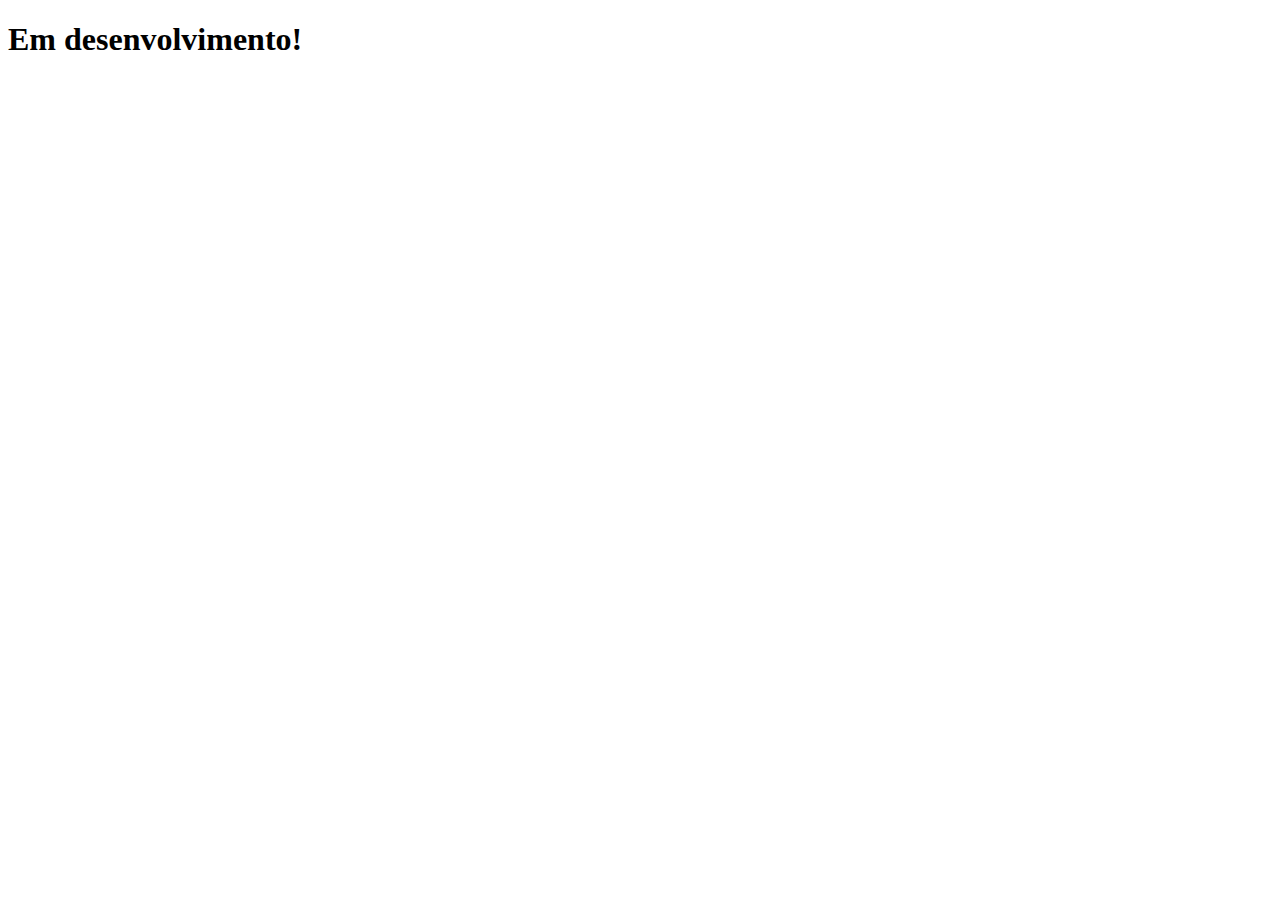
==== contato.html @ fc86af37 "Primeiro deploy do site" ====
<!DOCTYPE html>
<html lang="en">
<head>
    <meta charset="UTF-8">
    <meta http-equiv="X-UA-Compatible" content="IE=edge">
    <meta name="viewport" content="width=device-width, initial-scale=1.0">
    <title>Contato</title>
</head>
<body>
    <h1>Em desenvolvimento!</h1>
</body>
</html>
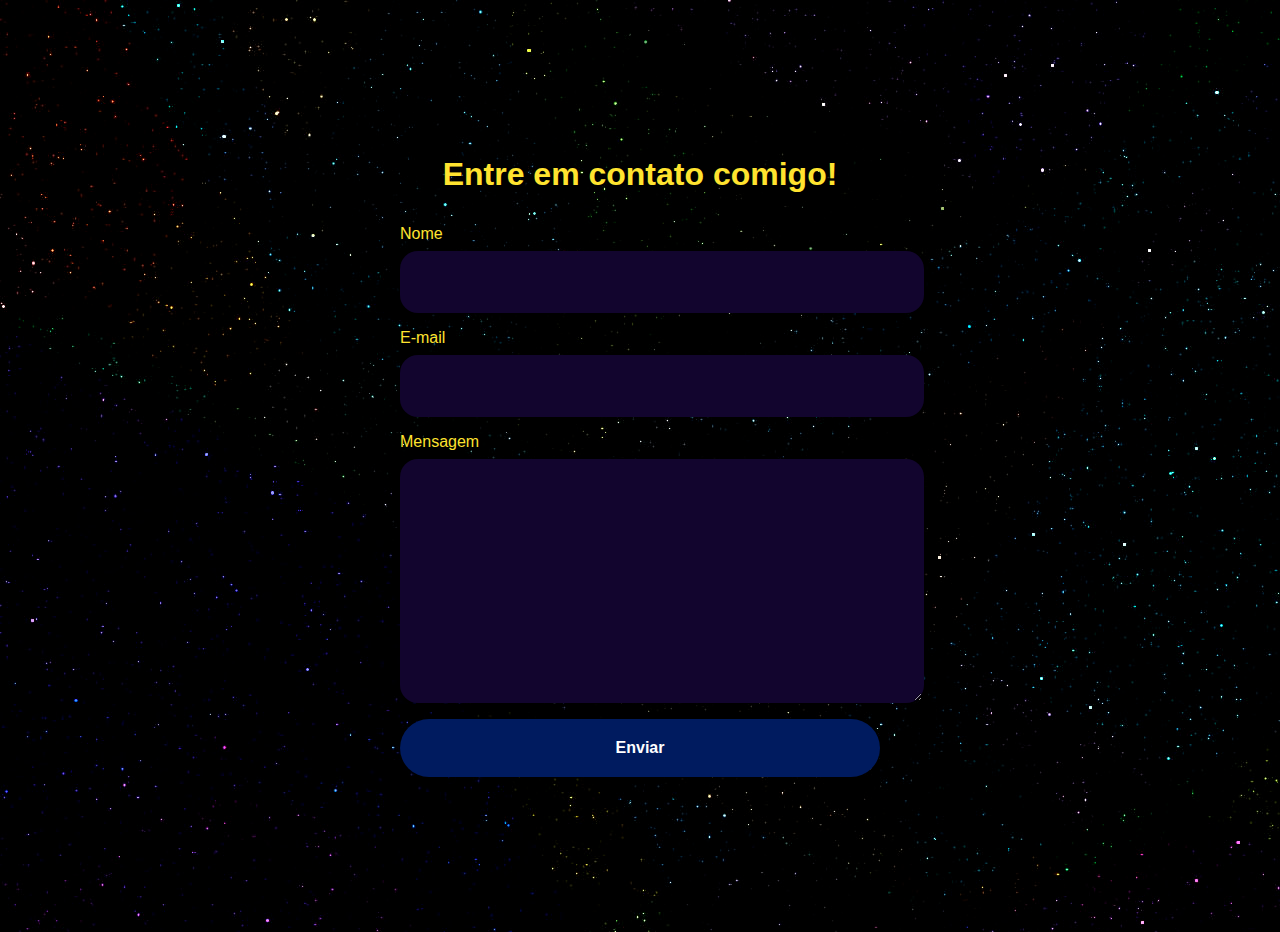
==== commit 59749f72: "Adicionando uma função de enviar e-mail" ====
--- a/contato.html
+++ b/contato.html
@@ -1,12 +1,30 @@
 <!DOCTYPE html>
 <html lang="en">
+
 <head>
     <meta charset="UTF-8">
     <meta http-equiv="X-UA-Compatible" content="IE=edge">
     <meta name="viewport" content="width=device-width, initial-scale=1.0">
-    <title>Contato</title>
+    <link rel="stylesheet" href="style.css">
+    <script defer src="app.js"></script>
+    <title>Fale comigo</title>
 </head>
-<body>
-    <h1>Em desenvolvimento!</h1>
+
+<body class="body-forms">
+    <form action="https://formsubmit.co/ajax/contatolucaszoser@gmail.com" method="POST" data-form>
+        <h1 class="titulo-contato">Entre em contato comigo!</h1>
+        <label for="nome">Nome</label>
+        <input type="text" name="nome" id="nome" required />
+        <label for="email">E-mail</label>
+        <input type="email" name="email" id="email" required />
+        <label for="mensagem">Mensagem</label>
+        <textarea name="mensagem" id="mensagem" required></textarea>
+        <button type="submit" data-button>Enviar</button>
+
+    </form>
+
+
+
 </body>
+
 </html>--- a/style.css
+++ b/style.css
@@ -0,0 +1,175 @@
+* {
+    margin: 0;
+    padding: 0;
+    font-family: 'Roboto', sans-serif;
+}
+
+.fundo {
+    height: 100%;
+    background-image: url('assets/fundo.jpg');
+    /*background-image: linear-gradient(blue, pink);*/
+    background-size: cover;
+    font-family: sans-serif;
+}
+
+.nav-list {
+    display: flex;
+    justify-content: space-around;
+    align-items: center;
+    background-color: black;
+    position: fixed;
+    color: white;
+    list-style-type: none;
+    top: 0;
+    left: 0;
+    right: 0;
+    height: 50px;
+    padding-top: 5px;
+}
+
+.img-menu {
+    width: 40px;
+}
+
+.img-menu:hover {
+    width: 45px;
+
+}
+
+.seg1-perfil {
+    display: flex;
+    align-items: center;
+    justify-content: center;
+}
+
+.seg1-titulo {
+    text-align: center;
+}
+
+.seg1-texto {
+    padding-top: 100px;
+    display: block;
+    color: white;
+    width: clamp(10%, 45%, 50%);
+    text-align: justify;
+}
+
+.seg2-perfil {
+    display: flex;
+    justify-content: center;
+}
+
+.seg2-perfil img {
+    margin-top: 50px;
+    margin-inline: auto;
+    width: 100px;
+}
+
+.footer {
+    display: flex;
+    justify-content: center;
+    align-items: center;
+    height: 40px;
+    background-color: black;
+    color: white;
+    position: fixed;
+    left: 0;
+    bottom: 0;
+    width: 100%;
+
+}
+
+/* Style Contato */
+.titulo-contato{
+    color: rgb(255, 227, 47);
+    padding-bottom: 2rem;
+    text-align: center;
+}
+
+.body-forms {
+    min-height: 100vh;
+    display: grid;
+    place-items: center;
+    padding: 1rem;
+    background-image: url('assets/fundo.jpg');
+    color: white;
+}
+
+form {
+    width: 100%;
+    max-width: 30rem;
+}
+
+label,
+input,
+textarea,
+button {
+    display: block;
+}
+
+input,
+textarea,
+button {
+    width: 100%;
+    font: inherit;
+    padding: 1.25rem;
+    font-weight: 700;
+}
+
+input,
+textarea {
+    margin-bottom: 1rem;
+    color: white;
+    background: rgb(18, 5, 46);
+    border: 0.125rem solid transparent;
+    border-radius: 1.125rem;
+    transition: border-color 0.3s,
+        box-shadow 0.3s;
+}
+
+input:hover,
+input:focus,
+textarea:hover,
+textarea:focus {
+    outline: none;
+    border-color: blue;
+    box-shadow: 0 0 0 0.3125rem rgb(27, 27, 83);
+}
+
+label {
+    margin-bottom: 0.5rem;
+    color: rgb(255, 227, 47);
+}
+
+textarea {
+    min-height: 12.5rem;
+    resize: vertical;
+}
+
+button {
+    border: none;
+    border-radius: 99px;
+    color: white;
+    background: rgb(0, 27, 95);
+    cursor: pointer;
+    transition: 0.3s;
+}
+
+button:hover,
+button:focus {
+    outline: none;
+    background: rgb(0, 55, 72);
+}
+
+button:disabled {
+    cursor: not-allowed;
+    background: grey;
+}
+.sucess, .error{text-align: center; font-size: 50px; margin-left: auto; margin-right: auto;}
+.sucess{
+    color: yellow;
+}
+.error{
+    color: tomato
+
+}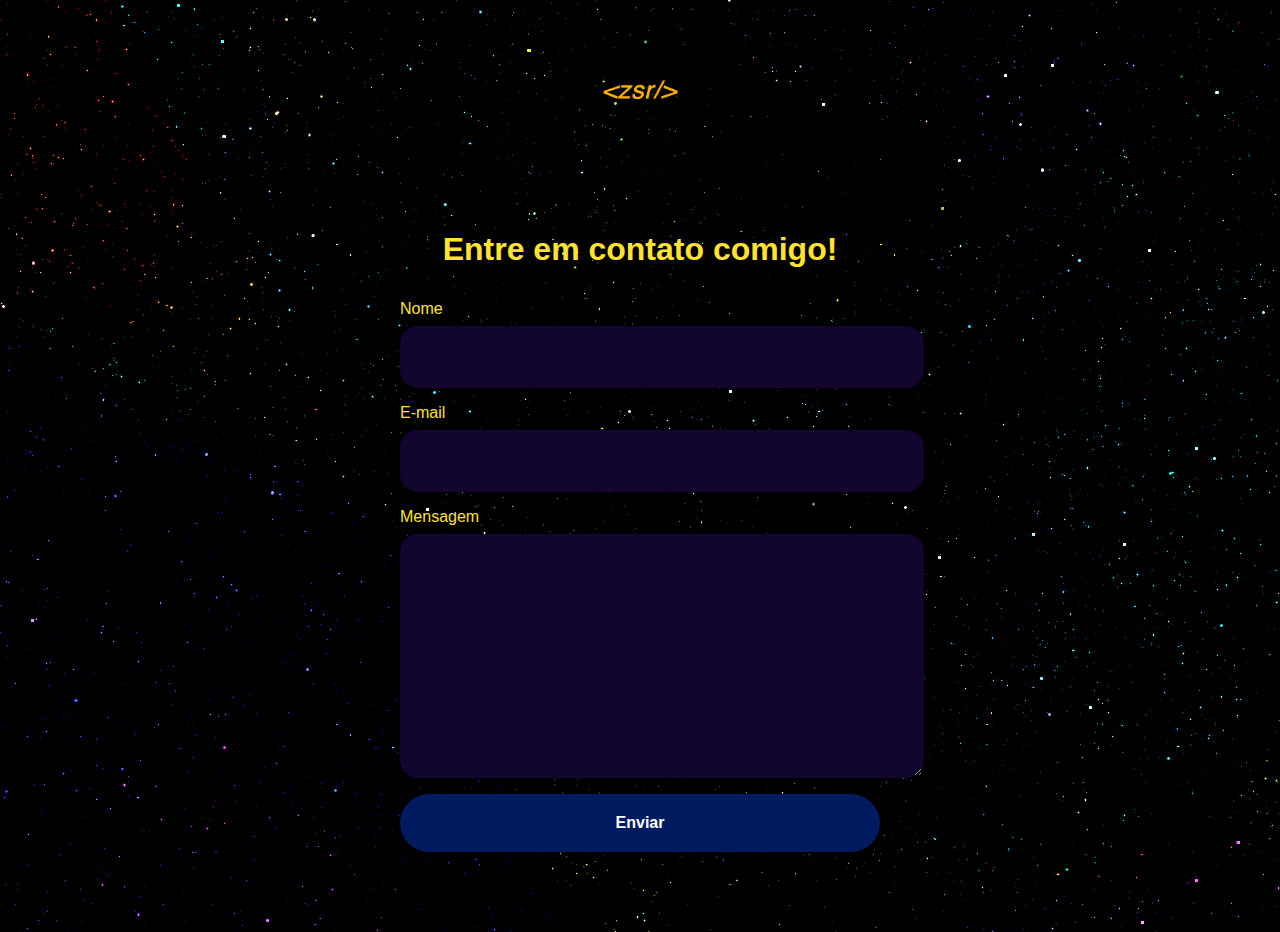
==== commit a6819216: "Curriculo 99%" ====
--- a/contato.html
+++ b/contato.html
@@ -1,30 +1,30 @@
 <!DOCTYPE html>
-<html lang="en">
+<html lang="pt-BR">
 
 <head>
     <meta charset="UTF-8">
     <meta http-equiv="X-UA-Compatible" content="IE=edge">
     <meta name="viewport" content="width=device-width, initial-scale=1.0">
     <link rel="stylesheet" href="style.css">
+    <link rel="icon" type="imagem/png" href="assets/logoz.png">
     <script defer src="app.js"></script>
     <title>Fale comigo</title>
 </head>
 
 <body class="body-forms">
+    <div class="item-link-nav">
+        <a href="index.html"><img style="width: 75px;" src="/assets/zoser-logo.png" alt="logo"></a>    
+    </div>
     <form action="https://formsubmit.co/ajax/contatolucaszoser@gmail.com" method="POST" data-form>
         <h1 class="titulo-contato">Entre em contato comigo!</h1>
         <label for="nome">Nome</label>
-        <input type="text" name="nome" id="nome" required />
+        <input type="text" name="nome" id="nome" required>
         <label for="email">E-mail</label>
         <input type="email" name="email" id="email" required />
         <label for="mensagem">Mensagem</label>
         <textarea name="mensagem" id="mensagem" required></textarea>
         <button type="submit" data-button>Enviar</button>
-
     </form>
-
-
-
 </body>
 
 </html>--- a/style.css
+++ b/style.css
@@ -4,12 +4,41 @@
     font-family: 'Roboto', sans-serif;
 }
 
+/*Style Body*/
 .fundo {
     height: 100%;
     background-image: url('assets/fundo.jpg');
-    /*background-image: linear-gradient(blue, pink);*/
     background-size: cover;
     font-family: sans-serif;
+}
+/*Style NavBar*/
+.barra{
+    background-image: linear-gradient(rgb(248, 248, 79), orange);
+    top: 0;
+    left: 0;
+    right: 0;
+    height: 1vh;
+}
+.navbar{
+    display: flex;
+    justify-content: space-evenly;
+    color: white;
+    height: 30px;
+    top: 0;
+    padding-top: 1%;
+}
+.links-nav{
+    display: flex;  
+    justify-content: space-between;
+}
+.topnavi{
+    color: yellow;
+}
+.item-link-nav:hover{
+    scroll-behavior: smooth;
+    text-decoration: underline;
+    color: yellow;
+    cursor: pointer;
 }
 
 .nav-list {
@@ -17,10 +46,10 @@
     justify-content: space-around;
     align-items: center;
     background-color: black;
-    position: fixed;
+    position: absolute;
     color: white;
     list-style-type: none;
-    top: 0;
+    bottom: 0;
     left: 0;
     right: 0;
     height: 50px;
@@ -28,43 +57,74 @@
 }
 
 .img-menu {
-    width: 40px;
+    width: 2vw;
 }
 
 .img-menu:hover {
     width: 45px;
-
-}
-
+}
+
+/*Style Primeiro Segmento*/
 .seg1-perfil {
     display: flex;
-    align-items: center;
-    justify-content: center;
+    margin-top: 10%;
+    margin-left: 10%;
 }
 
 .seg1-titulo {
-    text-align: center;
+    text-align: left;
 }
 
 .seg1-texto {
-    padding-top: 100px;
     display: block;
     color: white;
     width: clamp(10%, 45%, 50%);
     text-align: justify;
 }
+.seg1-subtitulo{
+    color: rgb(255, 255, 0);
+    padding-top: 1%;
+}
+.container{display: inline-block;}
+.text{
+    color: rgb(255, 255, 0);
+    padding-top: 1%;
+    font-size: 26px;
+    border-right: 5px solid;
+    width: 100%;
+    white-space: nowrap;
+    overflow: hidden;
+    animation:
+        typing 2s, 
+        cursor .4s step-end infinite alternate;        
+}
+@keyframes cursor {
+    50% { border-color: transparent }
+}
+@keyframes typing {
+    from { width: 0 }
+}
 
 .seg2-perfil {
     display: flex;
-    justify-content: center;
-}
-
+    width: 40%;
+    padding-top: 1%;
+    margin-left: 9.5%;
+    margin-bottom: 10%;
+}
+.link-menu > a{
+    color: yellow;
+}
 .seg2-perfil img {
-    margin-top: 50px;
     margin-inline: auto;
-    width: 100px;
-}
-
+    width: 50px;
+}
+.seg2-imagens:hover{
+    background-color: blue;
+    border-radius: 10px;
+}
+
+/*Style Footer*/
 .footer {
     display: flex;
     justify-content: center;
@@ -77,6 +137,27 @@
     bottom: 0;
     width: 100%;
 
+}
+/*Style Primeiro Segmento*/
+.sobre{
+    display: flex;
+    justify-content: left;
+    align-items: center;
+    padding-top: 1%;
+    margin-left: 10%;
+    padding-bottom: 10%;
+
+}
+.texto-sobre{
+    max-width: 80%;
+}
+.titulo-sobre{
+    color: yellow;
+    text-align: left;
+}
+.texto-sobre-content{
+    text-align: justify;
+    color: white;
 }
 
 /* Style Contato */
@@ -93,6 +174,128 @@
     padding: 1rem;
     background-image: url('assets/fundo.jpg');
     color: white;
+}
+/*Style Segundo componente*/
+.projetos{
+    display: flex;
+    flex-direction: column;
+    justify-content: left;
+    padding-top: 1%;
+    margin-left: 10%;
+    padding-bottom: 10%;
+}  
+.texto-projetos{
+    max-width: 80%;
+}
+.klas, .studex{
+    display: flex;
+    flex-direction: column;
+}
+.klas, .studex h1, h3{
+    color: white;
+    padding-top: 1%;
+    padding-bottom: 1%;
+    text-align: justify;
+}
+
+.studex{
+    margin-top: 3%;
+}
+.gallery{
+    display: flex;
+    flex-direction: row;
+    width: 100%;
+    height: 100%;
+}
+
+.gallery img{
+    aspect-ratio: 3/4;
+    min-width: 0;
+    flex: 1 1 10px;
+    object-fit: cover;
+    opacity: .5;
+    transition: .5s;
+}
+.gallery img:hover{
+    flex: 1 1 100px;
+    opacity: 1;
+}
+
+.certificados{
+    display: flex;
+    justify-content: left;
+    padding-top: 1%;
+    margin-left: 10%;
+    padding-bottom: 10%;
+}
+.conteudo-certs{
+    display: flex;
+    flex-direction: column;
+}
+.certs{
+    display: flex;
+    padding-top: 3%;
+}
+.cert{
+    display: flex;
+    flex-direction: column;
+    justify-content: center;
+    margin: 1%;
+    margin-right: 3%;
+    align-items: center;
+    width: 160px;
+    height: 160px;
+    background: rgba(255, 255, 0, 0.126);
+    border-radius: 16px;
+    box-shadow: 0 4px 30px rgba(0, 0, 0, 0.1);
+    backdrop-filter: blur(3.1px);
+    -webkit-backdrop-filter: blur(3.1px);
+    border: 1px solid rgba(255, 255, 0, 0.85);
+    position: relative;
+}
+.cert h5{
+    color: rgb(1, 4, 183);
+    text-align: center;
+}
+.cert h6{
+    color: rgb(47, 245, 255);
+}
+
+.conteudo-certs h1{
+    color: yellow;
+    text-align: left;
+}
+
+.habilidades{
+    display: flex;
+    flex-direction: column;
+    justify-content: left;
+    padding-top: 1%;
+    margin-left: 10%;
+    padding-bottom: 10%;
+}
+
+.habilidades-itens{
+    display: flex;
+    width: 80%;
+    justify-content: space-between;
+    padding-top: 3%;
+
+}
+.habilidades h1{
+    color: yellow;
+    text-align: left;
+}
+
+.hab{
+    width: 70px;
+    background-color: rgb(53, 13, 164);
+    border-radius: 20%;
+    padding: 1%;
+}
+.tit-hab{
+    color: white;
+    text-align: center;
 }
 
 form {
